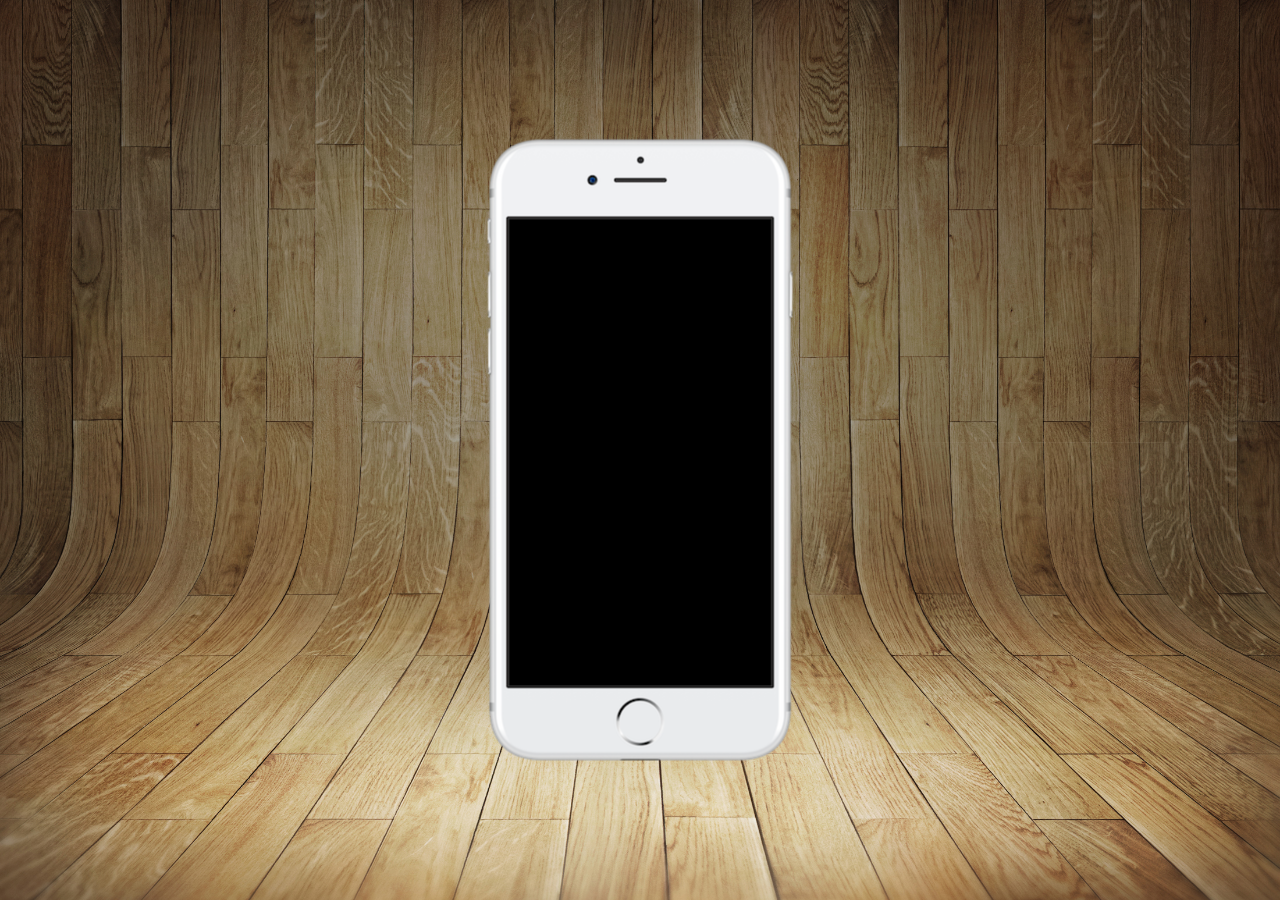
==== index.html @ 79671026 "update" ====
<!DOCTYPE html>
<html lang="pt-br">
<head>
    <meta charset="UTF-8">
    <meta http-equiv="X-UA-Compatible" content="IE=edge">
    <meta name="viewport" content="width=device-width, initial-scale=1.0">
    <title>Document</title>
    <link rel="shortcut icon" href="favi.ico" type="image/x-icon">
    <link rel="stylesheet" href="estilos/style.css">
</head>
<body>
    <main>
        <section id="telefone">

        </section>

        <section id="redes-sociais">

        </section>


    </main>
</body>
</html>
---- estilos/style.css ----
@charset "UTF-8";

* {
    margin: 0px;
    padding: 0px;
    font-family: Arial, Helvetica, sans-serif;
}

html, body {
    height: 100vh;
    width: 100vw;
    background-color: black;
}

main {
    height: 100vh;
    position: relative;
}

body {
    background: url(../imagens/fundo-madeira.jpg);
    background-repeat: no-repeat;
    background-position: top center;
    background-size: cover;
    background-attachment: fixed;
}


#telefone {
    height: 627px;
    width: 311px;

    position: absolute;
    top: 50%;
    left: 50%;
    transform: translate(-50%, -50%);
    background: url(../imagens/frame-iphone.png);
    background-repeat: no-repeat;
}
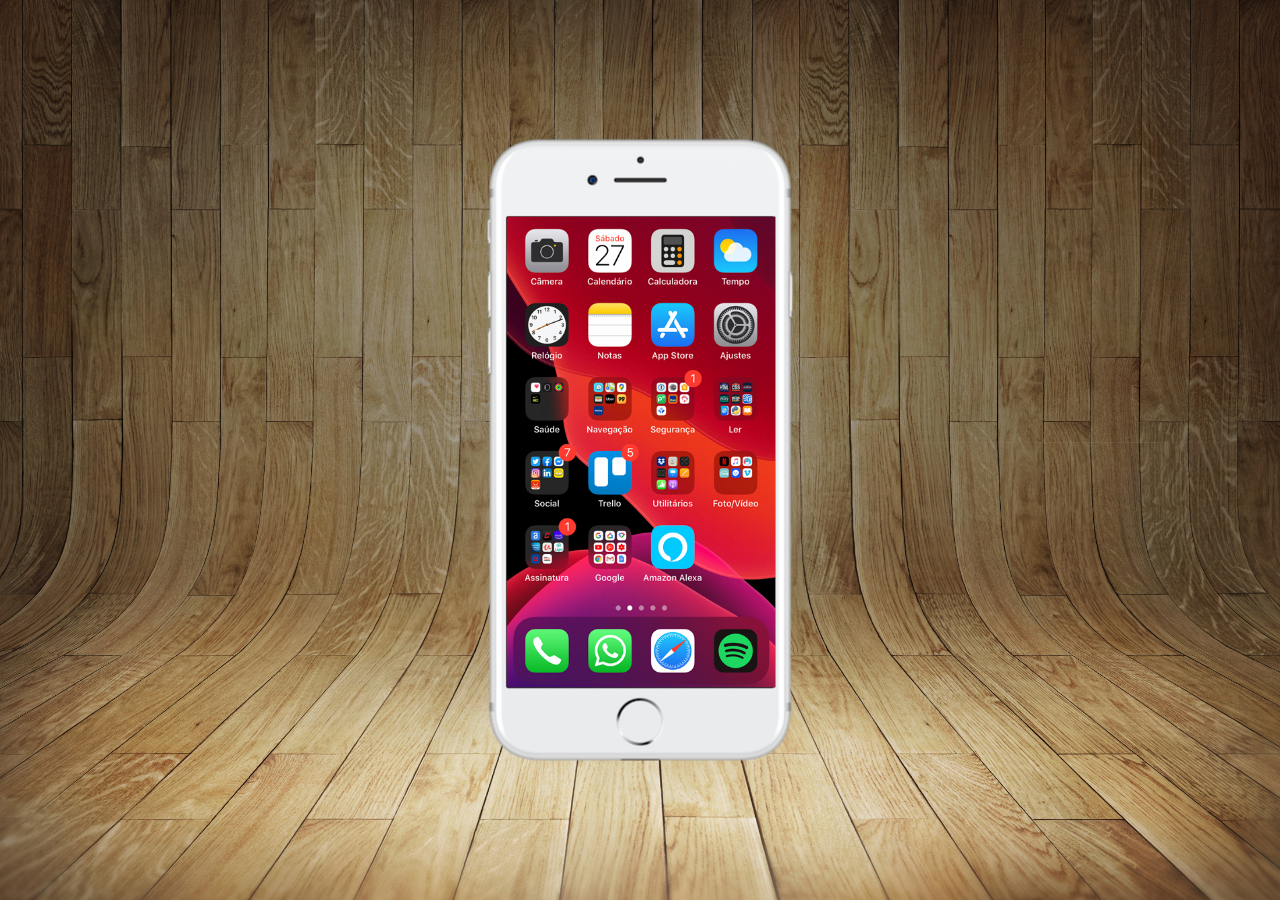
==== commit 0cd92354: "update" ====
--- a/index.html
+++ b/index.html
@@ -12,6 +12,8 @@
     <main>
         <section id="telefone">
 
+            <iframe src="estilos/home.html" frameborder="0" name="tela" id="tela"></iframe>
+
         </section>
 
         <section id="redes-sociais">
--- a/estilos/style.css
+++ b/estilos/style.css
@@ -36,4 +36,12 @@
     transform: translate(-50%, -50%);
     background: url(../imagens/frame-iphone.png);
     background-repeat: no-repeat;
+}
+
+#tela {
+    position: relative;
+    top: 80px;
+    left: 22px;
+    width: 269px;
+    height: 471px;
 }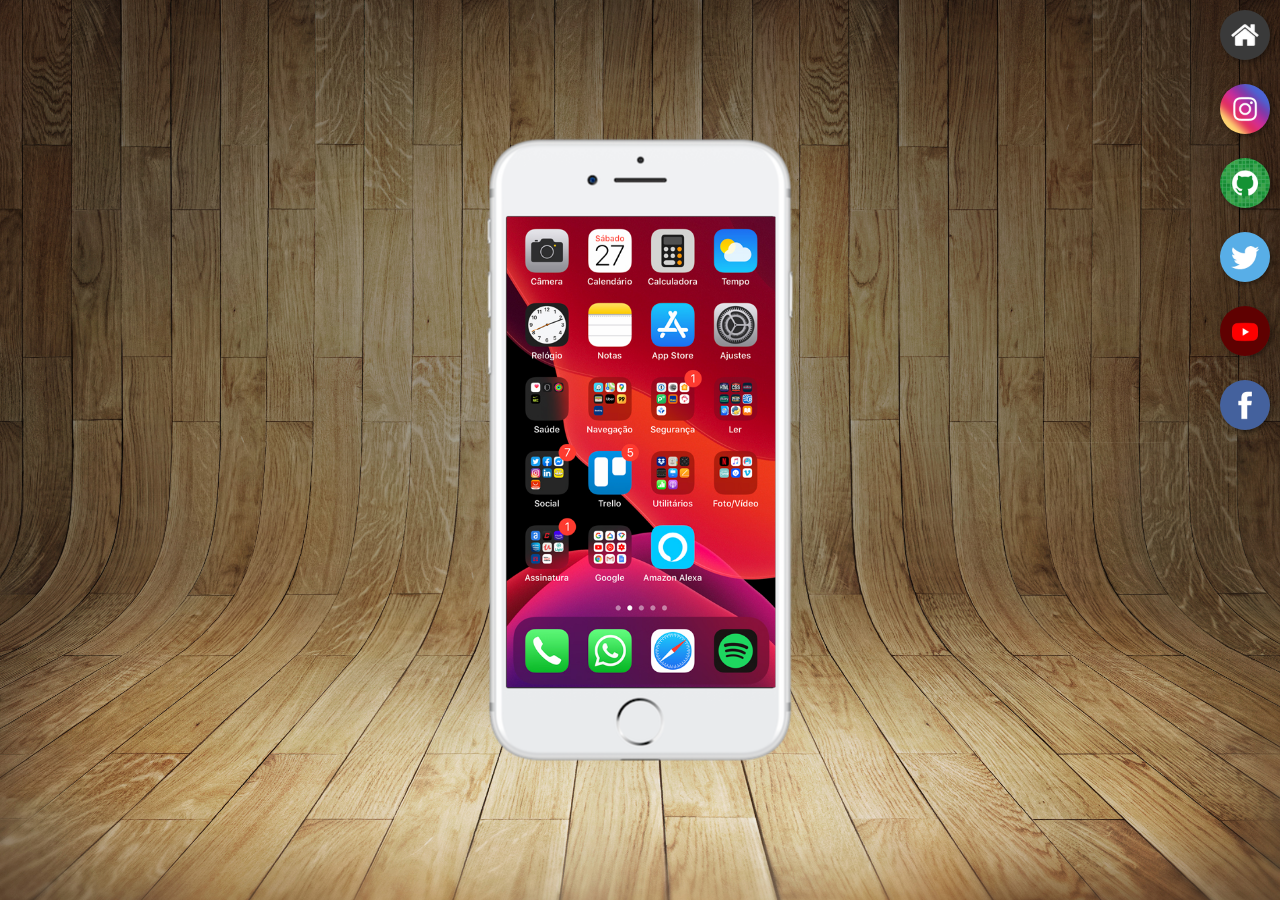
==== commit 373b3af6: "update" ====
--- a/index.html
+++ b/index.html
@@ -12,11 +12,18 @@
     <main>
         <section id="telefone">
 
-            <iframe src="estilos/home.html" frameborder="0" name="tela" id="tela"></iframe>
+            <iframe src="home.html" frameborder="0" name="tela" id="tela"></iframe>
 
         </section>
 
         <section id="redes-sociais">
+
+            <a href="#" target="tela"><img src="imagens/logo-home.jpg" alt="home"></a> <br>
+            <a href="#" target="tela"><img src="imagens/logo-instagram.jpg" alt=""></a> <br>
+            <a href="#" target="tela"><img src="imagens/logo-github.jpg" alt=""></a> <br>
+            <a href="#" target="tela"><img src="imagens/logo-twitter.jpg" alt=""></a> <br>
+            <a href="#" target="tela"><img src="imagens/logo-youtube.jpg" alt=""></a> <br>
+            <a href="#" target="tela"><img src="imagens/logo-facebook.jpg" alt=""></a>
 
         </section>
 
--- a/estilos/style.css
+++ b/estilos/style.css
@@ -44,4 +44,24 @@
     left: 22px;
     width: 269px;
     height: 471px;
+}
+
+
+#redes-sociais img {
+    width: 50px;
+    margin: 10px;
+    border-radius: 50%;
+    box-shadow: 2px 2px 5px rgba(0, 0, 0, 0.400);
+    box-sizing: border-box;
+}
+
+#redes-sociais {
+    text-align: right;
+}
+
+#redes-sociais img:hover {
+    border: 2px solid rgba(255, 255, 255, 0.544);
+    transform: translate(-3px, -3px);
+    box-shadow: 5px 5px 10px rgba(0, 0, 0, 0.411);
+    transition: transform .3s, border 1s;
 }